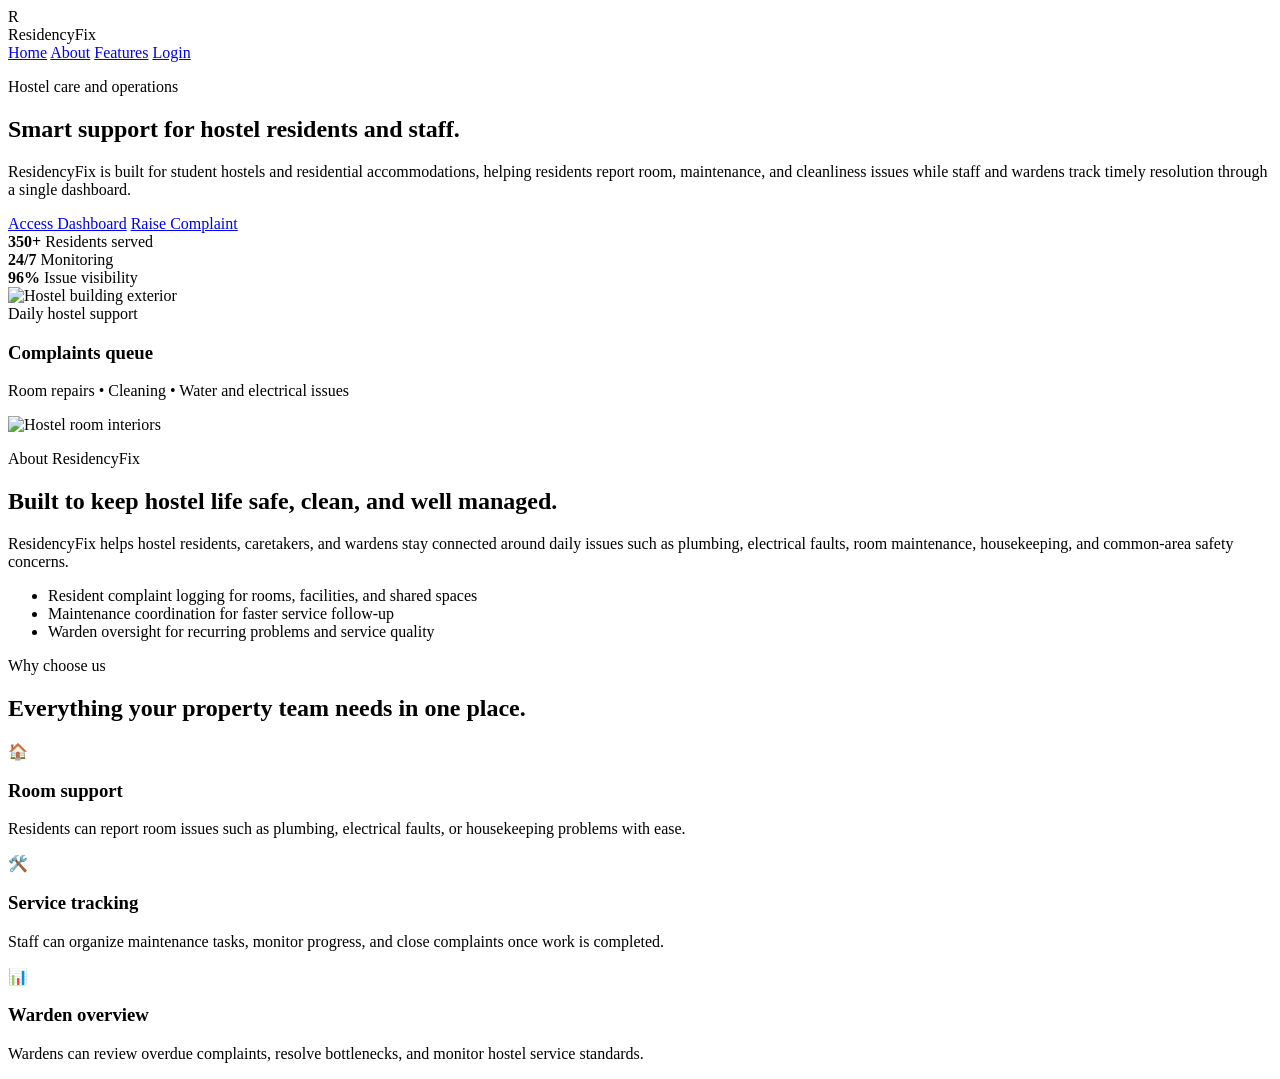
==== target/classes/templates/index.html @ 66fed99a "first commit" ====
<!DOCTYPE html>
<html lang="en" xmlns:th="http://www.thymeleaf.org">
<head>
    <meta charset="UTF-8">
    <title>ResidencyFix | Hostel Management</title>
    <link rel="stylesheet" th:href="@{/css/style.css}">
</head>
<body class="landing-page">
    <header class="site-header">
        <div class="container nav-bar">
            <div class="brand-wrap">
                <div class="brand-mark">R</div>
                <span>ResidencyFix</span>
            </div>
            <nav class="main-nav">
                <a href="#home">Home</a>
                <a href="#about">About</a>
                <a href="#features">Features</a>
                <a href="/login">Login</a>
            </nav>
        </div>
    </header>

    <main id="home">
        <section class="hero-section">
            <div class="container hero-grid">
                <div class="hero-copy">
                    <p class="eyebrow">Hostel care and operations</p>
                    <h1>Smart support for hostel residents and staff.</h1>
                    <p>
                        ResidencyFix is built for student hostels and residential accommodations, helping residents report room,
                        maintenance, and cleanliness issues while staff and wardens track timely resolution through a single dashboard.
                    </p>
                    <div class="actions">
                        <a class="btn primary" href="/login">Access Dashboard</a>
                        <a class="btn secondary" href="/complaints/new">Raise Complaint</a>
                    </div>
                    <div class="trust-row">
                        <div>
                            <strong>350+</strong>
                            <span>Residents served</span>
                        </div>
                        <div>
                            <strong>24/7</strong>
                            <span>Monitoring</span>
                        </div>
                        <div>
                            <strong>96%</strong>
                            <span>Issue visibility</span>
                        </div>
                    </div>
                </div>

                <div class="hero-visual">
                    <div class="image-card main-image">
                        <img src="https://images.unsplash.com/photo-1560448204-e02f11c3d0e2?auto=format&fit=crop&w=900&q=80" alt="Hostel building exterior"/>
                    </div>
                    <div class="floating-card">
                        <span class="pill success">Daily hostel support</span>
                        <h3>Complaints queue</h3>
                        <p>Room repairs • Cleaning • Water and electrical issues</p>
                    </div>
                </div>
            </div>
        </section>

        <section id="about" class="about-section">
            <div class="container about-grid">
                <div class="about-image-panel">
                    <img src="https://images.unsplash.com/photo-1522708323590-d24dbb6b0267?auto=format&fit=crop&w=900&q=80" alt="Hostel room interiors"/>
                </div>
                <div class="about-copy">
                    <p class="eyebrow">About ResidencyFix</p>
                    <h2>Built to keep hostel life safe, clean, and well managed.</h2>
                    <p>
                        ResidencyFix helps hostel residents, caretakers, and wardens stay connected around daily issues such as plumbing,
                        electrical faults, room maintenance, housekeeping, and common-area safety concerns.
                    </p>
                    <ul class="check-list">
                        <li>Resident complaint logging for rooms, facilities, and shared spaces</li>
                        <li>Maintenance coordination for faster service follow-up</li>
                        <li>Warden oversight for recurring problems and service quality</li>
                    </ul>
                </div>
            </div>
        </section>

        <section id="features" class="feature-section">
            <div class="container">
                <div class="section-heading">
                    <p class="eyebrow">Why choose us</p>
                    <h2>Everything your property team needs in one place.</h2>
                </div>

                <div class="feature-grid">
                    <article class="feature-card">
                        <div class="icon-box">🏠</div>
                        <h3>Room support</h3>
                        <p>Residents can report room issues such as plumbing, electrical faults, or housekeeping problems with ease.</p>
                    </article>
                    <article class="feature-card">
                        <div class="icon-box">🛠️</div>
                        <h3>Service tracking</h3>
                        <p>Staff can organize maintenance tasks, monitor progress, and close complaints once work is completed.</p>
                    </article>
                    <article class="feature-card">
                        <div class="icon-box">📊</div>
                        <h3>Warden overview</h3>
                        <p>Wardens can review overdue complaints, resolve bottlenecks, and monitor hostel service standards.</p>
                    </article>
                </div>
            </div>
        </section>
    </main>
</body>
</html>
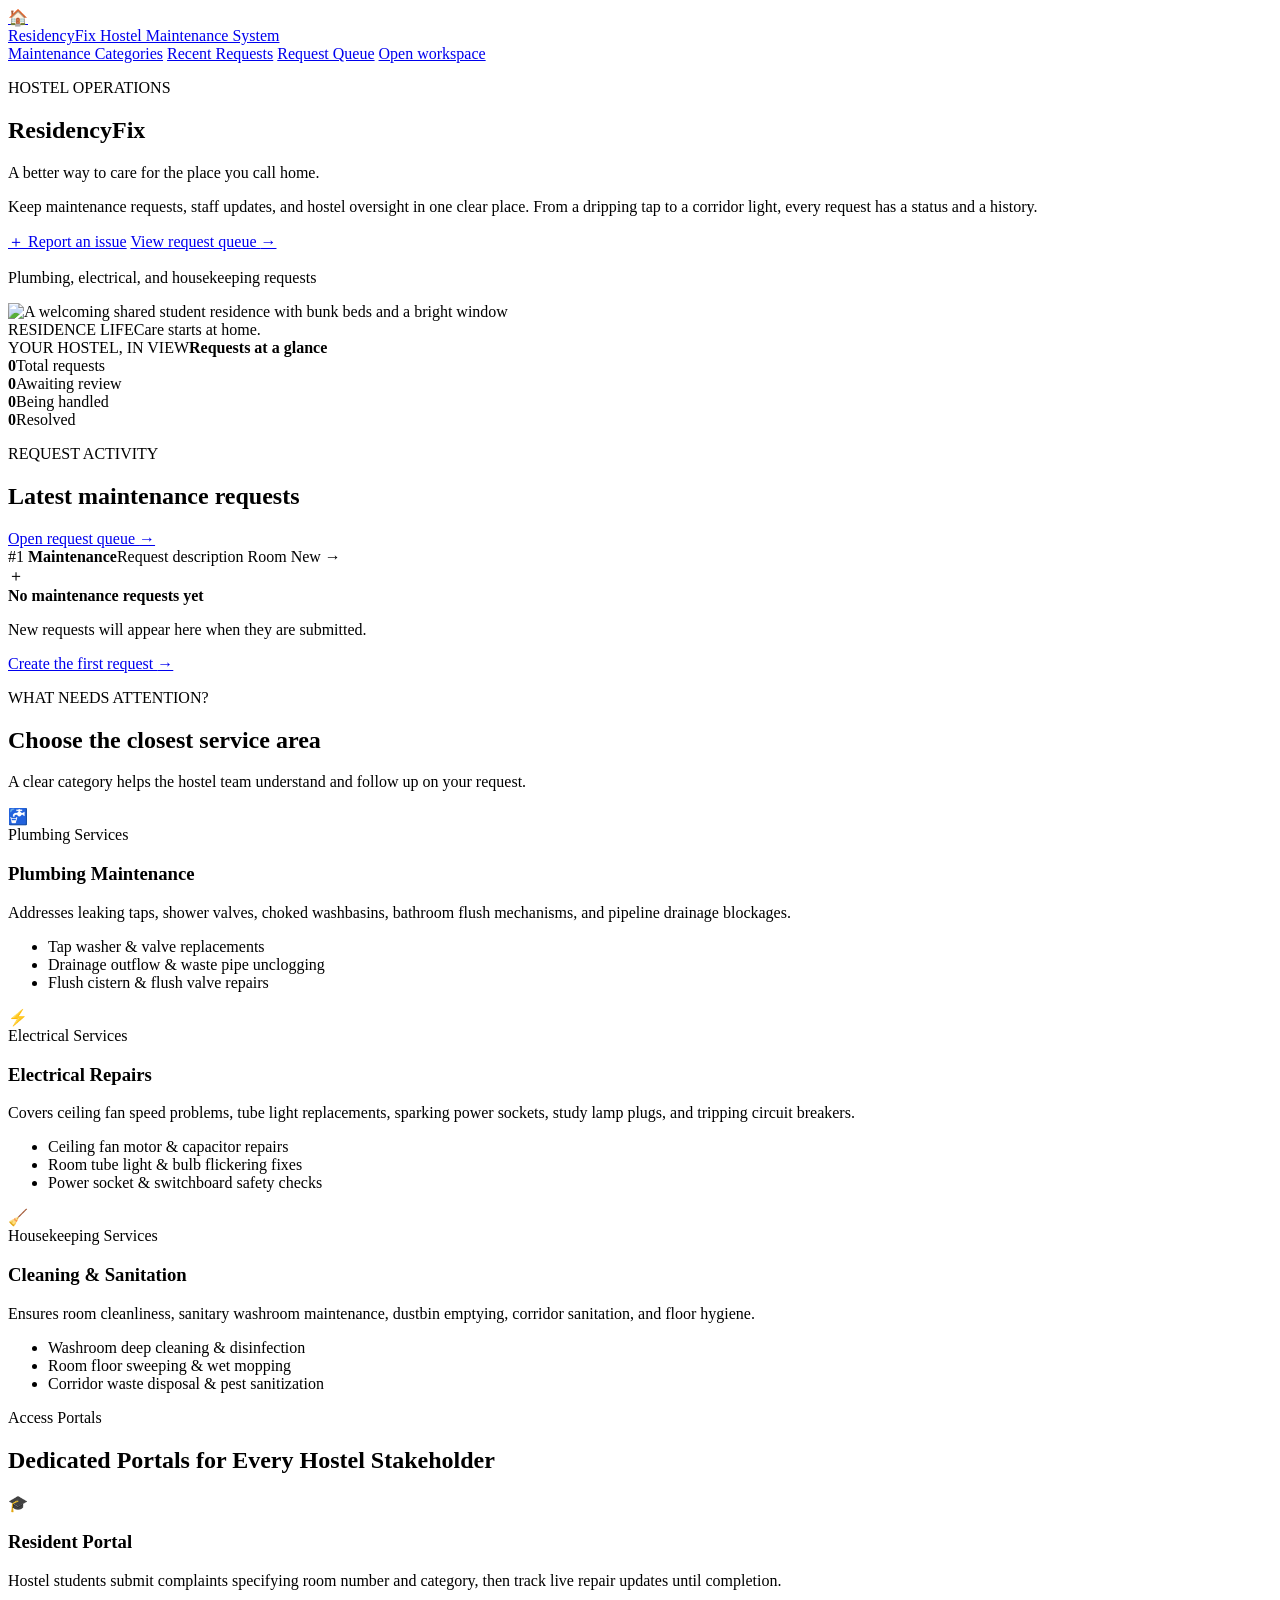
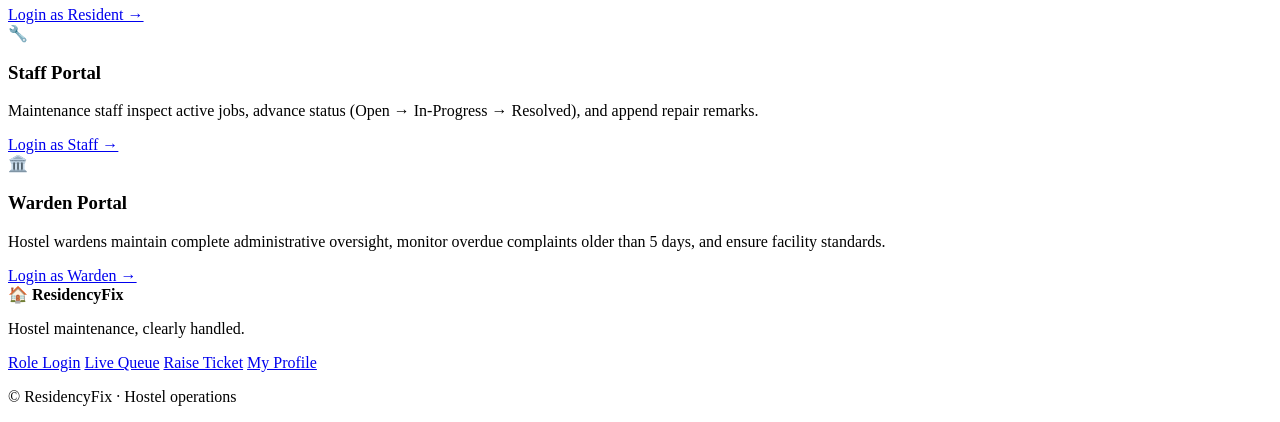
==== commit 991e4e83: "updated project" ====
--- a/target/classes/templates/index.html
+++ b/target/classes/templates/index.html
@@ -2,21 +2,30 @@
 <html lang="en" xmlns:th="http://www.thymeleaf.org">
 <head>
     <meta charset="UTF-8">
-    <title>ResidencyFix | Hostel Management</title>
+    <meta name="viewport" content="width=device-width, initial-scale=1.0">
+    <title>ResidencyFix | Campus Hostel Maintenance &amp; Care Portal</title>
+    <link rel="preconnect" href="https://fonts.googleapis.com">
+    <link rel="preconnect" href="https://fonts.gstatic.com" crossorigin>
+    <link href="https://fonts.googleapis.com/css2?family=Plus+Jakarta+Sans:wght@400;500;600;700;800&display=swap" rel="stylesheet">
     <link rel="stylesheet" th:href="@{/css/style.css}">
 </head>
 <body class="landing-page">
     <header class="site-header">
         <div class="container nav-bar">
             <div class="brand-wrap">
-                <div class="brand-mark">R</div>
-                <span>ResidencyFix</span>
+                <a href="/" class="brand-link">
+                    <div class="brand-mark">🏠</div>
+                    <div class="brand-title-group">
+                        <span class="brand-text">ResidencyFix</span>
+                        <span class="brand-sub">Hostel Maintenance System</span>
+                    </div>
+                </a>
             </div>
             <nav class="main-nav">
-                <a href="#home">Home</a>
-                <a href="#about">About</a>
-                <a href="#features">Features</a>
-                <a href="/login">Login</a>
+                <a href="#categories">Maintenance Categories</a>
+                <a href="#requests">Recent Requests</a>
+                <a href="/complaints">Request Queue</a>
+                <a href="/login" class="btn primary btn-nav">Open workspace</a>
             </nav>
         </div>
     </header>
@@ -25,92 +34,168 @@
         <section class="hero-section">
             <div class="container hero-grid">
                 <div class="hero-copy">
-                    <p class="eyebrow">Hostel care and operations</p>
-                    <h1>Smart support for hostel residents and staff.</h1>
-                    <p>
-                        ResidencyFix is built for student hostels and residential accommodations, helping residents report room,
-                        maintenance, and cleanliness issues while staff and wardens track timely resolution through a single dashboard.
+                    <p class="eyebrow">HOSTEL OPERATIONS</p>
+                    <h1>ResidencyFix</h1>
+                    <p class="hero-lede">A better way to care for the place you call home.</p>
+                    <p class="hero-description">
+                        Keep maintenance requests, staff updates, and hostel oversight in one clear place. From a dripping tap to a corridor light, every request has a status and a history.
                     </p>
                     <div class="actions">
-                        <a class="btn primary" href="/login">Access Dashboard</a>
-                        <a class="btn secondary" href="/complaints/new">Raise Complaint</a>
-                    </div>
-                    <div class="trust-row">
-                        <div>
-                            <strong>350+</strong>
-                            <span>Residents served</span>
-                        </div>
-                        <div>
-                            <strong>24/7</strong>
-                            <span>Monitoring</span>
-                        </div>
-                        <div>
-                            <strong>96%</strong>
-                            <span>Issue visibility</span>
-                        </div>
-                    </div>
+                        <a class="btn primary" href="/complaints/new">＋ Report an issue</a>
+                        <a class="btn secondary" href="/complaints">View request queue <span aria-hidden="true">→</span></a>
+                    </div>
+
+                    <p class="hero-footnote"><span class="availability-indicator"></span> Plumbing, electrical, and housekeeping requests</p>
                 </div>
 
                 <div class="hero-visual">
-                    <div class="image-card main-image">
-                        <img src="https://images.unsplash.com/photo-1560448204-e02f11c3d0e2?auto=format&fit=crop&w=900&q=80" alt="Hostel building exterior"/>
-                    </div>
-                    <div class="floating-card">
-                        <span class="pill success">Daily hostel support</span>
-                        <h3>Complaints queue</h3>
-                        <p>Room repairs • Cleaning • Water and electrical issues</p>
-                    </div>
-                </div>
-            </div>
-        </section>
-
-        <section id="about" class="about-section">
-            <div class="container about-grid">
-                <div class="about-image-panel">
-                    <img src="https://images.unsplash.com/photo-1522708323590-d24dbb6b0267?auto=format&fit=crop&w=900&q=80" alt="Hostel room interiors"/>
-                </div>
-                <div class="about-copy">
-                    <p class="eyebrow">About ResidencyFix</p>
-                    <h2>Built to keep hostel life safe, clean, and well managed.</h2>
-                    <p>
-                        ResidencyFix helps hostel residents, caretakers, and wardens stay connected around daily issues such as plumbing,
-                        electrical faults, room maintenance, housekeeping, and common-area safety concerns.
-                    </p>
-                    <ul class="check-list">
-                        <li>Resident complaint logging for rooms, facilities, and shared spaces</li>
-                        <li>Maintenance coordination for faster service follow-up</li>
-                        <li>Warden oversight for recurring problems and service quality</li>
-                    </ul>
-                </div>
-            </div>
-        </section>
-
-        <section id="features" class="feature-section">
+                    <img class="hostel-main-img" src="/images/hostel-residence.jpg" alt="A welcoming shared student residence with bunk beds and a bright window" fetchpriority="high">
+                    <div class="photo-caption"><span>RESIDENCE LIFE</span><span>Care starts at home.</span></div>
+                </div>
+            </div>
+        </section>
+
+        <section class="live-overview" aria-label="Current request totals">
+            <div class="container live-overview-grid">
+                <div class="overview-intro"><span>YOUR HOSTEL, IN VIEW</span><strong>Requests at a glance</strong></div>
+                <div class="overview-stat"><strong th:text="${totalRequests}">0</strong><span>Total requests</span></div>
+                <div class="overview-stat"><strong th:text="${newRequests}">0</strong><span>Awaiting review</span></div>
+                <div class="overview-stat"><strong th:text="${inProgressRequests}">0</strong><span>Being handled</span></div>
+                <div class="overview-stat"><strong th:text="${resolvedRequests}">0</strong><span>Resolved</span></div>
+            </div>
+        </section>
+
+        <section id="requests" class="recent-section">
+            <div class="container">
+                <div class="section-heading section-heading-row">
+                    <div><p class="eyebrow">REQUEST ACTIVITY</p><h2>Latest maintenance requests</h2></div>
+                    <a class="text-link" href="/complaints">Open request queue <span aria-hidden="true">→</span></a>
+                </div>
+                <div class="recent-list" th:if="${!recentComplaints.empty}">
+                    <a class="recent-item" th:each="complaint : ${recentComplaints}" th:href="@{'/complaints/' + ${complaint.id}}">
+                        <span class="request-number" th:text="'#' + ${complaint.id}">#1</span>
+                        <span class="request-main"><strong th:text="${complaint.category}">Maintenance</strong><span th:text="${complaint.description}">Request description</span></span>
+                        <span class="room-tag" th:text="${complaint.roomNumber}">Room</span>
+                        <span class="badge" th:classappend="${complaint.statusClass}" th:text="${complaint.statusLabel}">New</span>
+                        <span class="request-arrow" aria-hidden="true">→</span>
+                    </a>
+                </div>
+                <div class="empty-home" th:if="${recentComplaints.empty}">
+                    <span class="empty-home-mark" aria-hidden="true">＋</span>
+                    <div><strong>No maintenance requests yet</strong><p>New requests will appear here when they are submitted.</p></div>
+                    <a class="text-link" href="/complaints/new">Create the first request <span aria-hidden="true">→</span></a>
+                </div>
+            </div>
+        </section>
+
+        <!-- Core Categories Section (Plumbing, Electrical, Cleaning) -->
+        <section id="categories" class="feature-section">
             <div class="container">
                 <div class="section-heading">
-                    <p class="eyebrow">Why choose us</p>
-                    <h2>Everything your property team needs in one place.</h2>
-                </div>
-
-                <div class="feature-grid">
-                    <article class="feature-card">
-                        <div class="icon-box">🏠</div>
-                        <h3>Room support</h3>
-                        <p>Residents can report room issues such as plumbing, electrical faults, or housekeeping problems with ease.</p>
+                    <p class="eyebrow">WHAT NEEDS ATTENTION?</p>
+                    <h2>Choose the closest service area</h2>
+                    <p class="section-subtext">A clear category helps the hostel team understand and follow up on your request.</p>
+                </div>
+
+                <div class="feature-grid three-cards">
+                    <article class="feature-card feature-plumbing">
+                        <div class="feature-icon-header">
+                            <div class="icon-box">🚰</div>
+                            <span class="category-tag tag-plumbing">Plumbing Services</span>
+                        </div>
+                        <h3>Plumbing Maintenance</h3>
+                        <p>Addresses leaking taps, shower valves, choked washbasins, bathroom flush mechanisms, and pipeline drainage blockages.</p>
+                        <ul class="cat-points">
+                            <li>Tap washer &amp; valve replacements</li>
+                            <li>Drainage outflow &amp; waste pipe unclogging</li>
+                            <li>Flush cistern &amp; flush valve repairs</li>
+                        </ul>
                     </article>
-                    <article class="feature-card">
-                        <div class="icon-box">🛠️</div>
-                        <h3>Service tracking</h3>
-                        <p>Staff can organize maintenance tasks, monitor progress, and close complaints once work is completed.</p>
+
+                    <article class="feature-card feature-electrical">
+                        <div class="feature-icon-header">
+                            <div class="icon-box">⚡</div>
+                            <span class="category-tag tag-electrical">Electrical Services</span>
+                        </div>
+                        <h3>Electrical Repairs</h3>
+                        <p>Covers ceiling fan speed problems, tube light replacements, sparking power sockets, study lamp plugs, and tripping circuit breakers.</p>
+                        <ul class="cat-points">
+                            <li>Ceiling fan motor &amp; capacitor repairs</li>
+                            <li>Room tube light &amp; bulb flickering fixes</li>
+                            <li>Power socket &amp; switchboard safety checks</li>
+                        </ul>
                     </article>
-                    <article class="feature-card">
-                        <div class="icon-box">📊</div>
-                        <h3>Warden overview</h3>
-                        <p>Wardens can review overdue complaints, resolve bottlenecks, and monitor hostel service standards.</p>
+
+                    <article class="feature-card feature-cleaning">
+                        <div class="feature-icon-header">
+                            <div class="icon-box">🧹</div>
+                            <span class="category-tag tag-cleaning">Housekeeping Services</span>
+                        </div>
+                        <h3>Cleaning &amp; Sanitation</h3>
+                        <p>Ensures room cleanliness, sanitary washroom maintenance, dustbin emptying, corridor sanitation, and floor hygiene.</p>
+                        <ul class="cat-points">
+                            <li>Washroom deep cleaning &amp; disinfection</li>
+                            <li>Room floor sweeping &amp; wet mopping</li>
+                            <li>Corridor waste disposal &amp; pest sanitization</li>
+                        </ul>
                     </article>
                 </div>
             </div>
         </section>
+
+        <!-- Role Portals Section -->
+        <section id="portals" class="about-section">
+            <div class="container">
+                <div class="section-heading">
+                    <p class="eyebrow">Access Portals</p>
+                    <h2>Dedicated Portals for Every Hostel Stakeholder</h2>
+                </div>
+
+                <div class="portals-grid">
+                    <div class="portal-card">
+                        <div class="portal-icon">🎓</div>
+                        <h3>Resident Portal</h3>
+                        <p>Hostel students submit complaints specifying room number and category, then track live repair updates until completion.</p>
+                        <a href="/login" class="portal-link">Login as Resident →</a>
+                    </div>
+
+                    <div class="portal-card">
+                        <div class="portal-icon">🔧</div>
+                        <h3>Staff Portal</h3>
+                        <p>Maintenance staff inspect active jobs, advance status (Open → In-Progress → Resolved), and append repair remarks.</p>
+                        <a href="/login" class="portal-link">Login as Staff →</a>
+                    </div>
+
+                    <div class="portal-card">
+                        <div class="portal-icon">🏛️</div>
+                        <h3>Warden Portal</h3>
+                        <p>Hostel wardens maintain complete administrative oversight, monitor overdue complaints older than 5 days, and ensure facility standards.</p>
+                        <a href="/login" class="portal-link">Login as Warden →</a>
+                    </div>
+                </div>
+            </div>
+        </section>
     </main>
+
+    <footer class="site-footer">
+        <div class="container footer-content">
+            <div class="footer-brand-info">
+                <div class="footer-logo">
+                    <span class="footer-mark">🏠</span>
+                    <strong>ResidencyFix</strong>
+                </div>
+                <p>Hostel maintenance, clearly handled.</p>
+            </div>
+            <div class="footer-links">
+                <a href="/login">Role Login</a>
+                <a href="/complaints">Live Queue</a>
+                <a href="/complaints/new">Raise Ticket</a>
+                <a href="/profile">My Profile</a>
+            </div>
+        </div>
+        <div class="container footer-bottom">
+            <p>© ResidencyFix · Hostel operations</p>
+        </div>
+    </footer>
 </body>
 </html>
